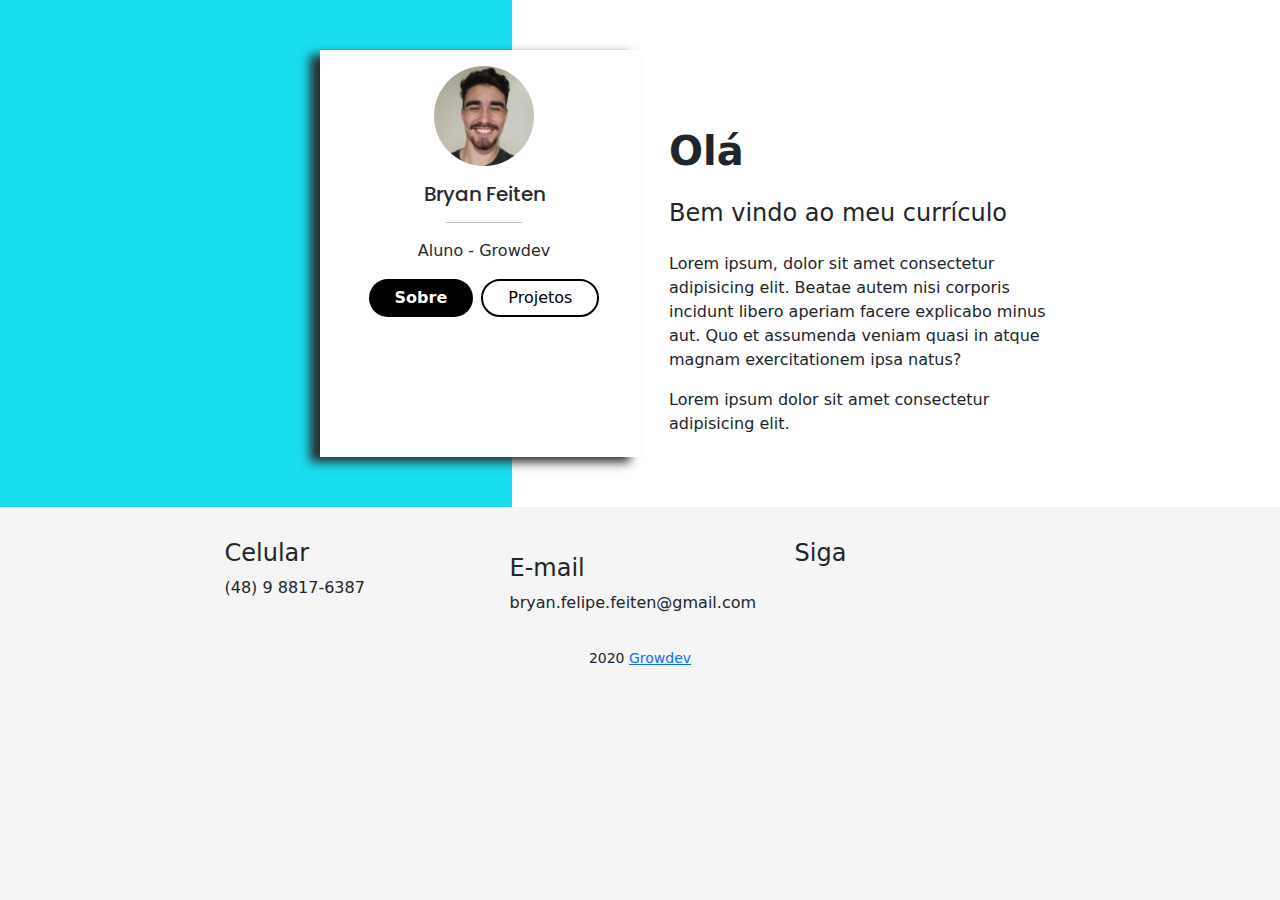
==== Aulas de framework/index.html @ c54ac1ad "Primeiro commit" ====
<!DOCTYPE html>
<html lang="pt-br">
<head>
    <meta charset="UTF-8">
    <meta http-equiv="X-UA-Compatible" content="IE=edge">
    <meta name="viewport" content="width=device-width, initial-scale=1.0">
    <link rel="preconnect" href="https://fonts.googleapis.com">
    <link rel="preconnect" href="https://fonts.gstatic.com" crossorigin>
    <link href="https://fonts.googleapis.com/css2?family=Poppins:wght@600&display=swap" rel="stylesheet">
    <link rel="stylesheet" href="https://pro.fontawesome.com/releases/v5.10.0/css/all.css" integrity="sha384-AYmEC3Yw5cVb3ZcuHtOA93w35dYTsvhLPVnYs9eStHfGJvOvKxVfELGroGkvsg+p" crossorigin="anonymous"/>
    <link rel="stylesheet" href="./Bootstrap/bootstrap.css">
    <link rel="stylesheet" href="./Bootstrap/styles.css">
    <title>Codaí</title>
</head>
<body>
 <div class="container-fluid container-linear">
    <div class="row container-card">
        <div class="offset-lg-3 col-md-3 col-lg-3 card-col">
            <div class="card card-perfil">
                <div class="img-card-perfil">
                    <img src="./images/Bryan Feiten.jpeg" alt="Foto de perfil" height="200px" class="card-image mx-auto d-block">
                </div>
                <div class="card-body">
                    <h5 class="text-center card-title" id="nome-no-html">Bryan Feiten</h5>
                    <hr class="hr mx-auto"><!--mx auto, pois não estava alinhando com outras classes-->
                    <p id="cargo" class="text-center">
                        
                    </p>
                    <div class="botoes-card m-1"><!--SUBSTITUÍ O MR-1 E ML-1 PELO MX-1, POIS NÃO FUNCIONOU-->
                        <button onclick="clickNoSobre()" class="btn mx-1" id="btn-sobre">Sobre</button>
                        <button onclick="clickNoProjetos()" class="btn mx-1 btn-card" id="btn-projeto">Projetos</button>
                    </div>
                    <div class="icons-redes-sociais">
                        <div class="links-redes-sociais mt-2">
                            <a href="#"><i class="fab fa-facebook"></i></a>
                            <a href="#"><i class="fab fa-twitter"></i></a>
                            <a href="#"><i class="fab fa-linkedin"></i></a>
                            <a href="#"><i class="fab fa-instagram"></i></a>
                        </div> <!--DEIXEI AS TAGAS ACIMA SEM QUEBRA DE LINHA AQUI POIS QUANDO HAVIA QUEBRA, ELAS INCLUÍAM UM UNDERSCORE ENTRE OS ÍCONES-->
                    </div>
                </div>
            </div>
        </div>
        <div class="col-md-6 col-lg-6 text-body">
            <div class="text" id="texto-1">
                <h1 class="title-text">Olá</h1>
                <h4 class="title-subtitle">Bem vindo ao meu currículo</h4>
                <p>
                    Lorem ipsum, dolor sit amet consectetur adipisicing elit. Beatae autem nisi corporis incidunt libero aperiam facere explicabo minus aut. Quo et assumenda veniam quasi in atque magnam exercitationem ipsa natus?
                </p>
                <p>
                    Lorem ipsum dolor sit amet consectetur adipisicing elit. 
                </p>
            </div>

            <div class="text" id="texto-2">
                <h1 class="title-text">Projetos</h1>
                <h4 class="title-subtitle">Alguns projetos que trabalhei</h4>
                <p>
                    <a href="https://www.growdev.com.br" target="_blank">Site da Growdev - Este site foi desenvolvido em ReactJS</a>
                </p>
            </div>
        </div>
    </div>
 </div>
 <footer class="container">
    <div class="row" id="footer-elementos">
        <div class="col-md-3 col-lg-3">
            <h4>Celular</h4>
            <p>(48) 9 8817-6387</p>
        </div>
        <div class="col-md-3 col-lg-3">
            <div class="email">
                <h4>E-mail</h4>
                <p>bryan.felipe.feiten@gmail.com</p>
            </div>
        </div>
        <div class="col-md-3 col-lg-3">
            <h4>Siga</h4>
            <div class="links-redes-sociais mt-2">
                <a href="#"><i class="fab fa-facebook"></i></a>
                <a href="#"><i class="fab fa-twitter"></i></a>
                <a href="#"><i class="fab fa-linkedin"></i></a>
                <a href="#"><i class="fab fa-instagram"></i></a>
            </div> <!--DEIXEI AS TAGAS ACIMA SEM QUEBRA DE LINHA AQUI POIS QUANDO HAVIA QUEBRA, ELAS INCLUÍAM UM UNDERSCORE ENTRE OS ÍCONES-->
</div>
    </div>
    <div class="row text-center mb-2">
        <div class="col-lg-12 col-md-12">
            <small>2020 <a href="#">Growdev</a> </small>
        </div>
    </div>
 </footer>

<!-- <div style="display: flex; ">
    <div class="mr-1" style="width: 50px; height: 50px; background-color: red"></div>
    <div style="width: 50px; height: 50px; background-color: red"></div>
</div> --><!--TENTEI USAR O MR-1 E ML-1, MAS SEM SUCESSO. ENTÃO, SUBSTITUÍ POR MX-1.-->

 <script src="./JS/index.js"></script>
</body>
</html>

    <!-- <style>
        .border-black {
            border: 1px solid black;
            height: 100px;

        }



    </style> -->

<!-- <table class="table table-dark">
        <tr>
            <th>Nome</th>
            <th>Idade</th>
        </tr>
        <tr>
            <td>Bryan</td>
            <td>20</td>
        </tr>
        <tr>
            <td>Vinicius</td>
            <td>28</td>
        </tr>
    </table>
    <h1 class="">Titulo 1</h1>
    <h2 class="">Titulo 2</h2>
    <p class="text-center">
        Meu primeiro parágrafo
    </p>
    <button class="btn btn-primary">Meu botão</button> -->

    <!-- <div class="container-fluid">
        <div class="row">
            <div class="col-3 border-black"></div>
            <div class="col-3 border-black"></div>
            <div class="col-3 border-black"></div>
            <div class="col-3 border-black"></div>
        </div>
        <div class="row">
            <div class="col-6 border-black"></div>
            <div class="col-6 border-black"></div>
        </div>
        <div class="row">
            <div class="col-4 border-black"></div>
            <div class="col-6 border-black"></div>
            <div class="col-2 border-black"></div>
        </div>
        <div class="row">
            <div class="col-4 offset-4 border-black"></div>
        </div>
        <div class="row">
            <div class="col-3 offset-3 border-black"></div>
            <div class="col-6 border-black"></div>
        </div>
    </div>
 -->
---- Aulas de framework/Bootstrap/styles.css ----
body {
    background-color: #F5F5F5;
}

.container-card {
    padding: 50px 0px 50px 0px;
    margin-bottom: 2em;
}

.img-perfil {
    display: flex;
    justify-content: center;
}

.card-title {
    font-family: "Poppins";
}

.hr {
    height: 1px;
    background-color: black;
    width: 30%;
}

.card-image {
    height: 100px;
    width: 100px;
    border-radius: 50%;
    margin-top: 1em;
}

.card-perfil {
    background-color: #19DEF0 !important;
    box-shadow: 0px 0px 5px #F5F5F5;
}

.botoes-card {
    display: flex;
    justify-content: center;
}

#btn-sobre {
    border-radius: 20px;
    padding: 5px 25px;
    background-color: black !important;
    font-weight: 600;
    color: #fff !important;
}

#btn-projeto {
    border: 2px solid black;
    border-radius: 20px;
    padding: 5px 25px;
    font-weight: 600px;
}

.icons-redes-sociais {
    text-align: center;
    padding: 10px;
}

.title-text {
    margin-top: 1em;
    font-weight: 600;
}

.title-subtitle {
    margin: 1em 0;
}

.text {
    padding: 5px 17px;
}

.links-redes-sociais {
    text-decoration: none;
}

.links-redes-sociais i {
    color: black;
    font-size: 25px;
    padding: 10px;
}

#footer-elementos {
    display: flex;
    justify-content: space-between;
}

#footer-elementos .email {
    padding: 15px 0px 15px 0px;
}

@media (min-width: 900px) {

    .container-linear {
        background: linear-gradient(to left, #fff 60%, #19DEF0 40%);
    }

    .card-col {
        display: flex;
        justify-content: flex-end;
        align-content: center;
        background-color: #fff !important;
        box-shadow: -10px 5px 10px 0px #292A2D;
    }

    .card-perfil {
        background-color: #fff !important;
        color: #292A2D;
        box-shadow: none !important; 
        width: 18em;
        border: none !important;
    }

    .btn-card {
        color: black !important;
    }

    .text-body {
        box-shadow: none;
    }

    .text {
        max-width: 430px;
        vertical-align: middle;
        margin-top: 2em;
    }

    #footer-elementos {
        display: flex !important;
        justify-content: center !important;
    }

}

#texto-1 {
    
}

#texto-2 {
    display: none;
}
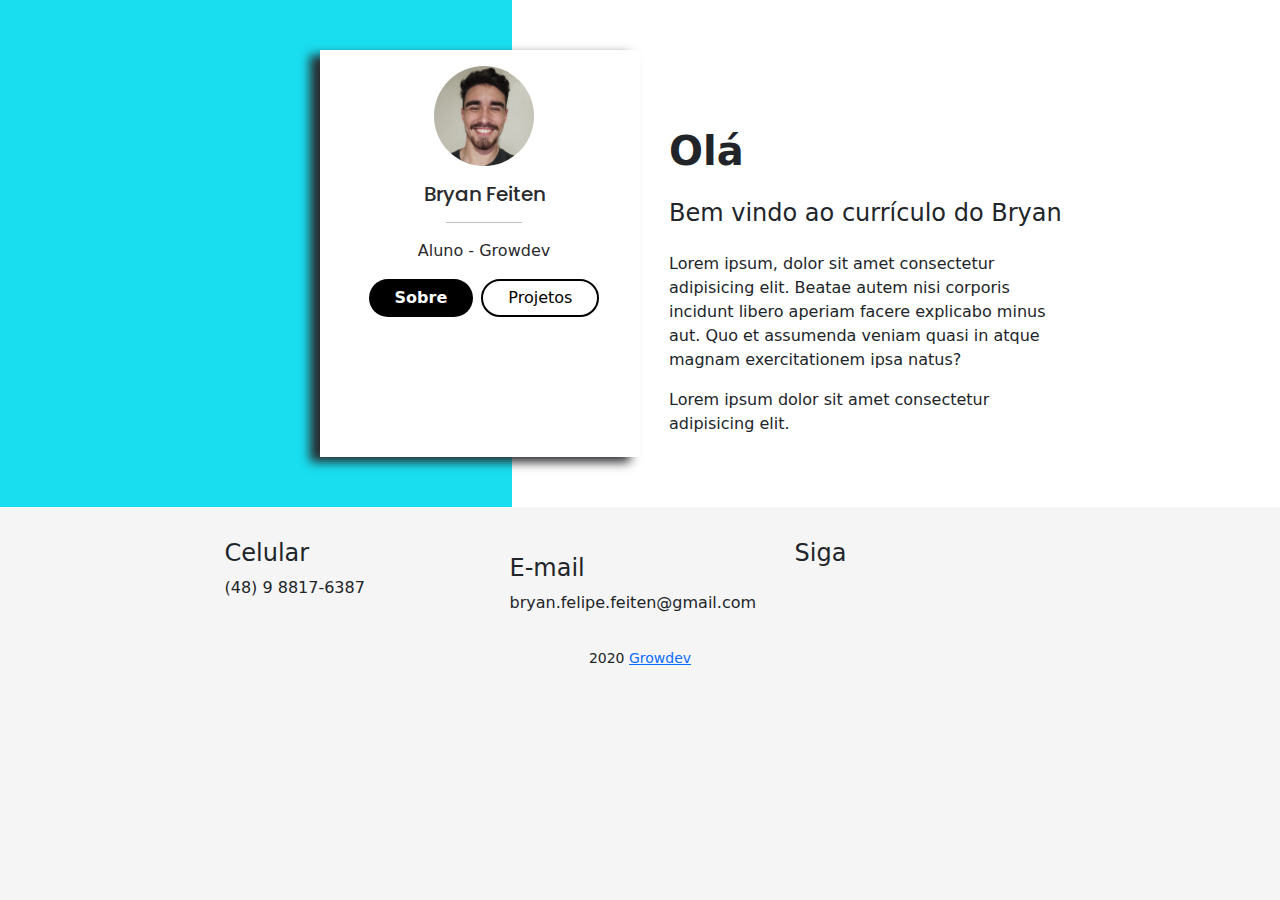
==== commit f6a8754b: "Alterado a mensagem do curriculo" ====
--- a/Aulas de framework/index.html
+++ b/Aulas de framework/index.html
@@ -24,7 +24,7 @@
                     <h5 class="text-center card-title" id="nome-no-html">Bryan Feiten</h5>
                     <hr class="hr mx-auto"><!--mx auto, pois não estava alinhando com outras classes-->
                     <p id="cargo" class="text-center">
-                        
+                        Aluno - Growdev
                     </p>
                     <div class="botoes-card m-1"><!--SUBSTITUÍ O MR-1 E ML-1 PELO MX-1, POIS NÃO FUNCIONOU-->
                         <button onclick="clickNoSobre()" class="btn mx-1" id="btn-sobre">Sobre</button>
@@ -44,7 +44,7 @@
         <div class="col-md-6 col-lg-6 text-body">
             <div class="text" id="texto-1">
                 <h1 class="title-text">Olá</h1>
-                <h4 class="title-subtitle">Bem vindo ao meu currículo</h4>
+                <h4 class="title-subtitle">Bem vindo ao currículo do Bryan</h4>
                 <p>
                     Lorem ipsum, dolor sit amet consectetur adipisicing elit. Beatae autem nisi corporis incidunt libero aperiam facere explicabo minus aut. Quo et assumenda veniam quasi in atque magnam exercitationem ipsa natus?
                 </p>
